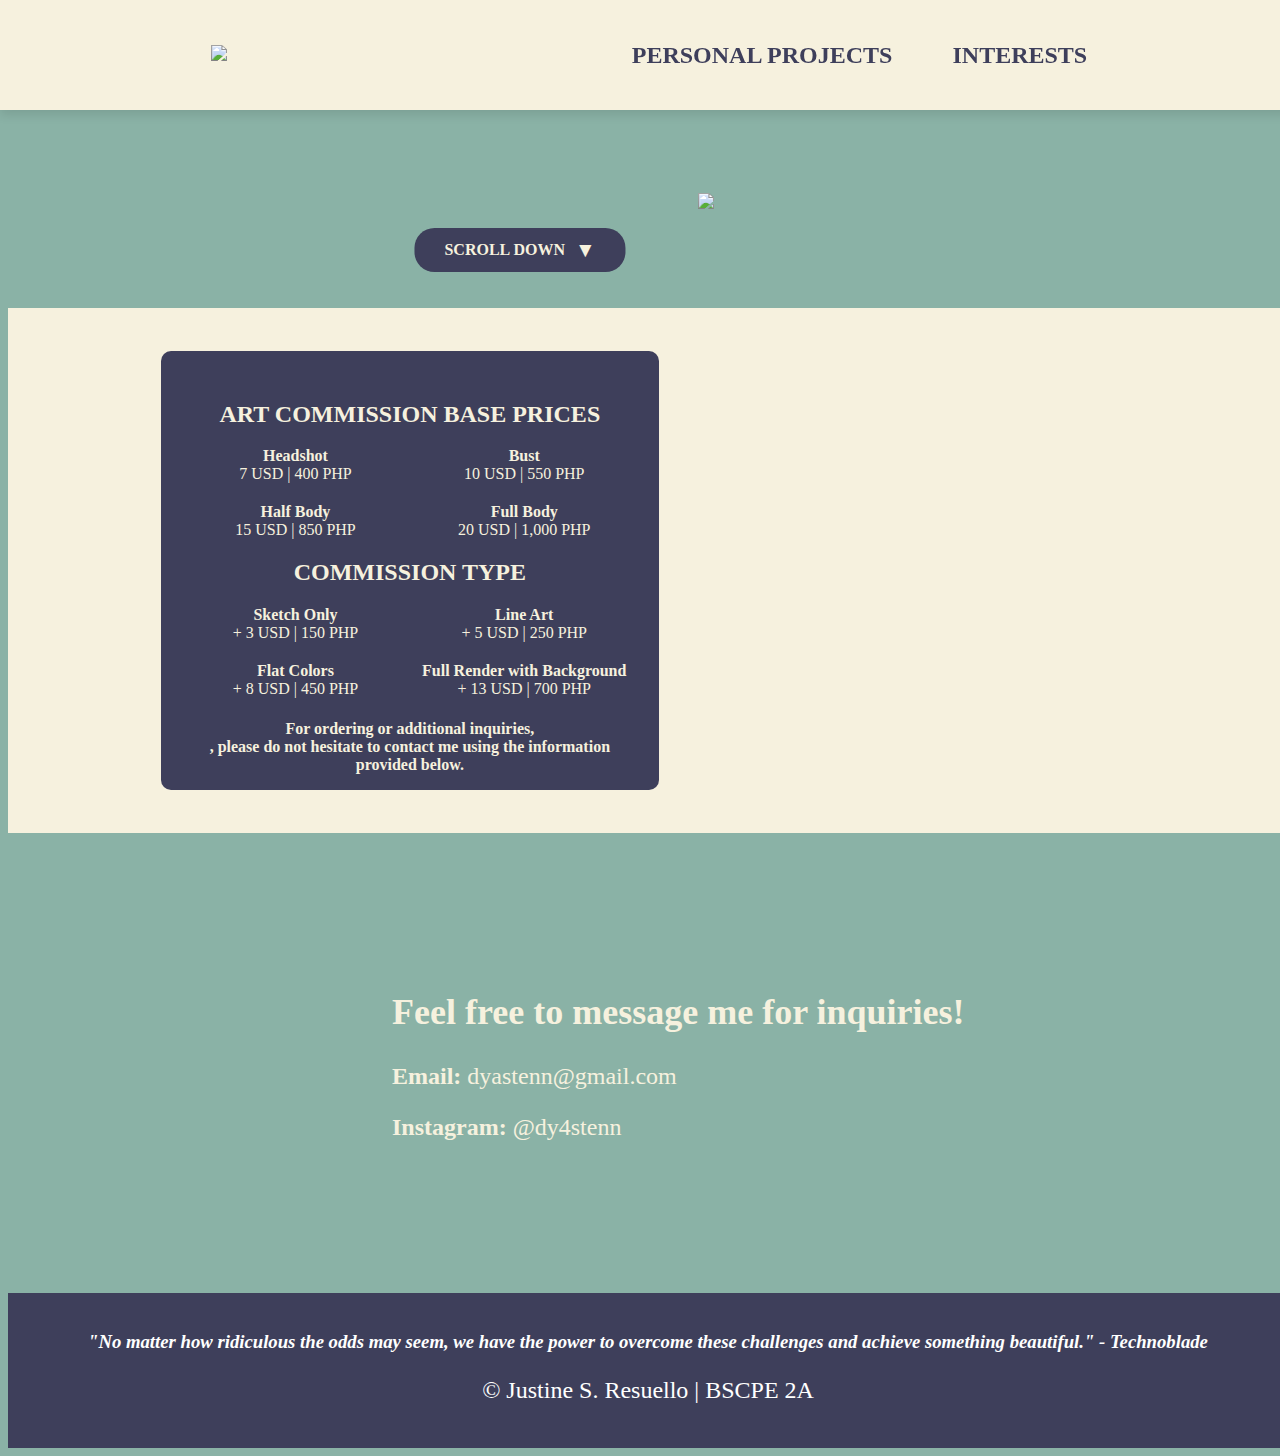
==== projects.html @ 7f59e0ba "Add files via upload" ====
<!DOCTYPE html>
<html lang="en">
<head>
    <meta charset="UTF-8">
    <meta name="viewport" content="width=device-width, initial-scale=1.0">
    <title>Resuello - Portfolio</title>
    <link rel="stylesheet" href="pstyles.css">
</head>
<body>

    <header>
        <nav>
            <a href="index.html"><img src="/MidtermExam/images/logo.png"></a>
            <ul>
                <li><a href="projects.html">PERSONAL PROJECTS</a></li>
                <li><a href="interests.html">INTERESTS</a></li>
            </ul>
        </nav>
    </header>
    
    <main>

        <section id="projects">
            <div class="projects-container">
                <img src="/MidtermExam/images/projects.png">
                <div class="scroll-down">
                    <span>SCROLL DOWN</span>
                    <div class="arrow">&#9660;</div>
                </div>
            </div>
        </section>
        
        <section id="commissions" class="commission-container">
            <div class="commission-prices">
                <h2>ART COMMISSION BASE PRICES</h2>
                <div class="price-grid">
                    <div class="price-item"><strong>Headshot</strong><br>7 USD | 400 PHP</div>
                    <div class="price-item"><strong>Bust</strong><br>10 USD | 550 PHP</div>
                    <div class="price-item"><strong>Half Body</strong><br>15 USD | 850 PHP</div>
                    <div class="price-item"><strong>Full Body</strong><br>20 USD | 1,000 PHP</div>
                </div>
                <h2>COMMISSION TYPE</h2>
                <div class="price-grid">
                    <div class="price-item"><strong>Sketch Only</strong><br>+ 3 USD | 150 PHP</div>
                    <div class="price-item"><strong>Line Art</strong><br>+ 5 USD | 250 PHP</div>
                    <div class="price-item"><strong>Flat Colors</strong><br>+ 8 USD | 450 PHP </div>
                    <div class="price-item"><strong>Full Render with Background</strong><br>+ 13 USD | 700 PHP</div>
                </div>
                <h4>For ordering or additional inquiries, 
                    <br>, please do not hesitate to contact me using the information provided below.</h4>
            </div>

            <div class="slideshow-container">
                <div class="slide fade"><img src="/MidtermExam/images/img1.png"></div>
                <div class="slide fade"><img src="/MidtermExam/images/img2.png"></div>
                <div class="slide fade"><img src="/MidtermExam/images/img3.png"></div>
                <div class="slide fade"><img src="/MidtermExam/images/img1.png"></div>
                <div class="slide fade"><img src="/MidtermExam/images/img2.png"></div>
                <div class="slide fade"><img src="/MidtermExam/images/img3.png"></div>
            </div>
        </section>
        
        <section id="contact">
            <h2>Feel free to message me for inquiries!</h2>
            <p><strong>Email: </strong>dyastenn@gmail.com</p>
            <p><strong>Instagram: </strong>@dy4stenn</p>
        </section>

    </main>

    <footer>
        <h3><i>"No matter how ridiculous the odds may seem, we have the power 
            to overcome these challenges and achieve something beautiful." - Technoblade</i></h3>
        <p>&copy; Justine S. Resuello | BSCPE 2A</p>
    </footer>
</body>
</html>
---- pstyles.css ----
html {
    box-sizing: border-box;
}

body {
    font-family: 'Lucida Sans', 'Lucida Sans Regular', 'Lucida Grande', 'Lucida Unicode';
    background: #8ab2a6;
    color: #f6f1de;
    width: 100%;
    overflow-x: hidden;
    max-width: 100%;
}

p {
    font-size: 1.5rem;
}

header {
    position: fixed;
    top: 0;
    left: 0;
    width: 100%;
    background: #f6f1de;
    padding: 1.5%;
    z-index: 1000;
    box-shadow: 0px 5px 10px #0000001a;
}

nav {
    display: flex;
    justify-content: space-between;
    align-items: center;
    max-width: 100%;
    padding: 0.5% 15%;
}

nav a img {
    width: 120px;
    height: auto;
}

nav ul {
    display: flex;
    gap: 20px;
    list-style: none;
}

nav ul li {
    list-style: none;
}

nav ul li a {
    color: #3e3f5b;
    text-decoration: none;
    font-weight: bold;
    font-size: 1.5rem;
    padding: 1% 20px;
    transition: 0.3s ease;
    border-radius: 5px;
}

nav ul li a:hover {
    color: white;
    background: #3e3f5b;
    border-radius: 50px;
}

#projects {
    position: relative;
    text-align: center;
    width: 100%;
    padding: 95px 0;
}

.projects-container {
    height: auto;
    width: 67%;
    padding-top: 7%;
    padding-left: 21%;
}

.scroll-down {
    position: absolute;
    bottom: 12%;
    left: 40%;
    transform: translateX(-50%);
    background-color: #3e3f5b;
    padding: 10px 30px;
    border-radius: 20px;
    font-weight: bold;
    text-align: center;
    cursor: pointer;
    display: flex;
    align-items: center;
    gap: 10px;
}

.scroll-down .arrow {
    font-size: 1.3rem;
    color: #f6f1de;
}

#commissions {
    display: grid;
    grid-template-columns: 1fr 1fr;
    align-items: center;
    justify-content: center;
    gap: 30px;
    padding: 2%;
    width: 100%;
    background-color: #f6f1de;
}

.commission-prices {
    background-color: #3e3f5b;
    text-align: center;
    color: #f6f1de;
    padding: 30px;
    border-radius: 10px;
    width: 70%;
    height: 80%;
    justify-self: end;
}

.price-grid {
    display: grid;
    grid-template-columns: repeat(2, 1fr);
    gap: 20px;
    justify-content: center;
}

.slideshow-container {
    position: relative;
    height: 450px;
    display: flex;
    justify-content: center;
    align-items: center;
    width: 80%;
    justify-self: start;
}

.slide {
    position: absolute;
    width: 100%;
    opacity: 0;
    animation: fadeEffect 9s infinite;
}

.slide img {
    height: auto;
    border-radius: 10px;
    width: 100%;
}


@keyframes fadeEffect {
    0%, 100% { opacity: 0; }
    33.33% { opacity: 1; }
}

.slide:nth-child(1) { animation-delay: 0s; }
.slide:nth-child(2) { animation-delay: 6s; }
.slide:nth-child(3) { animation-delay: 9s; }
.slide:nth-child(4) { animation-delay: 12s; }
.slide:nth-child(5) { animation-delay: 15s; }
.slide:nth-child(6) { animation-delay: 18s; }

#contact {
    padding: 10%;
    margin-left: 20%;
    font-size: 1.5rem;
}

.container {
    width: 80%;
    margin: auto;
}

img {
    max-width: 100%;
    height: auto;
    font-size: 1.5rem;
}

footer {
    text-align: center;
    padding: 20px;
    background: #3e3f5b;
    color: white;
    font-size: 1rem;
}

@media screen and (max-width: 1024px) {
    nav {
        padding: 1% 5%;
    }

    .projects-container {
        width: 80%;
        padding-left: 10%;
    }

    #commissions {
        grid-template-columns: 1fr;
        text-align: center;
        gap: 20px;
    }

    .commission-prices,
    .slideshow-container {
        width: 80%;
        justify-self: center;
    }
}

@media screen and (max-width: 768px) {
    nav {
        padding: 1% 3%;
        flex-direction: column;
        align-items: center;
    }

    nav ul {
        flex-direction: column;
        gap: 10px;
        text-align: center;
        padding-top: 10px;
    }

    .projects-container {
        width: 90%;
        padding-left: 5%;
    }

    .scroll-down {
        bottom: 5%;
        left: 50%;
        font-size: 1rem;
        padding: 8px 20px;
    }

    .commission-prices,
    .slideshow-container {
        width: 90%;
    }

    #about {
        flex-direction: column;
        padding: 8%;
    }

    .details img {
        max-width: 100%;
    }
}

@media screen and (max-width: 480px) {
    body {
        font-size: 1rem;
    }

    nav a img {
        width: 90px;
    }

    .projects-container {
        width: 100%;
        padding-left: 0;
        text-align: center;
    }

    .scroll-down {
        bottom: 3%;
        font-size: 0.9rem;
        padding: 6px 15px;
    }

    .commission-prices,
    .slideshow-container {
        width: 100%;
    }

    #contact {
        padding: 5%;
        margin-left: 0;
        text-align: center;
    }
}
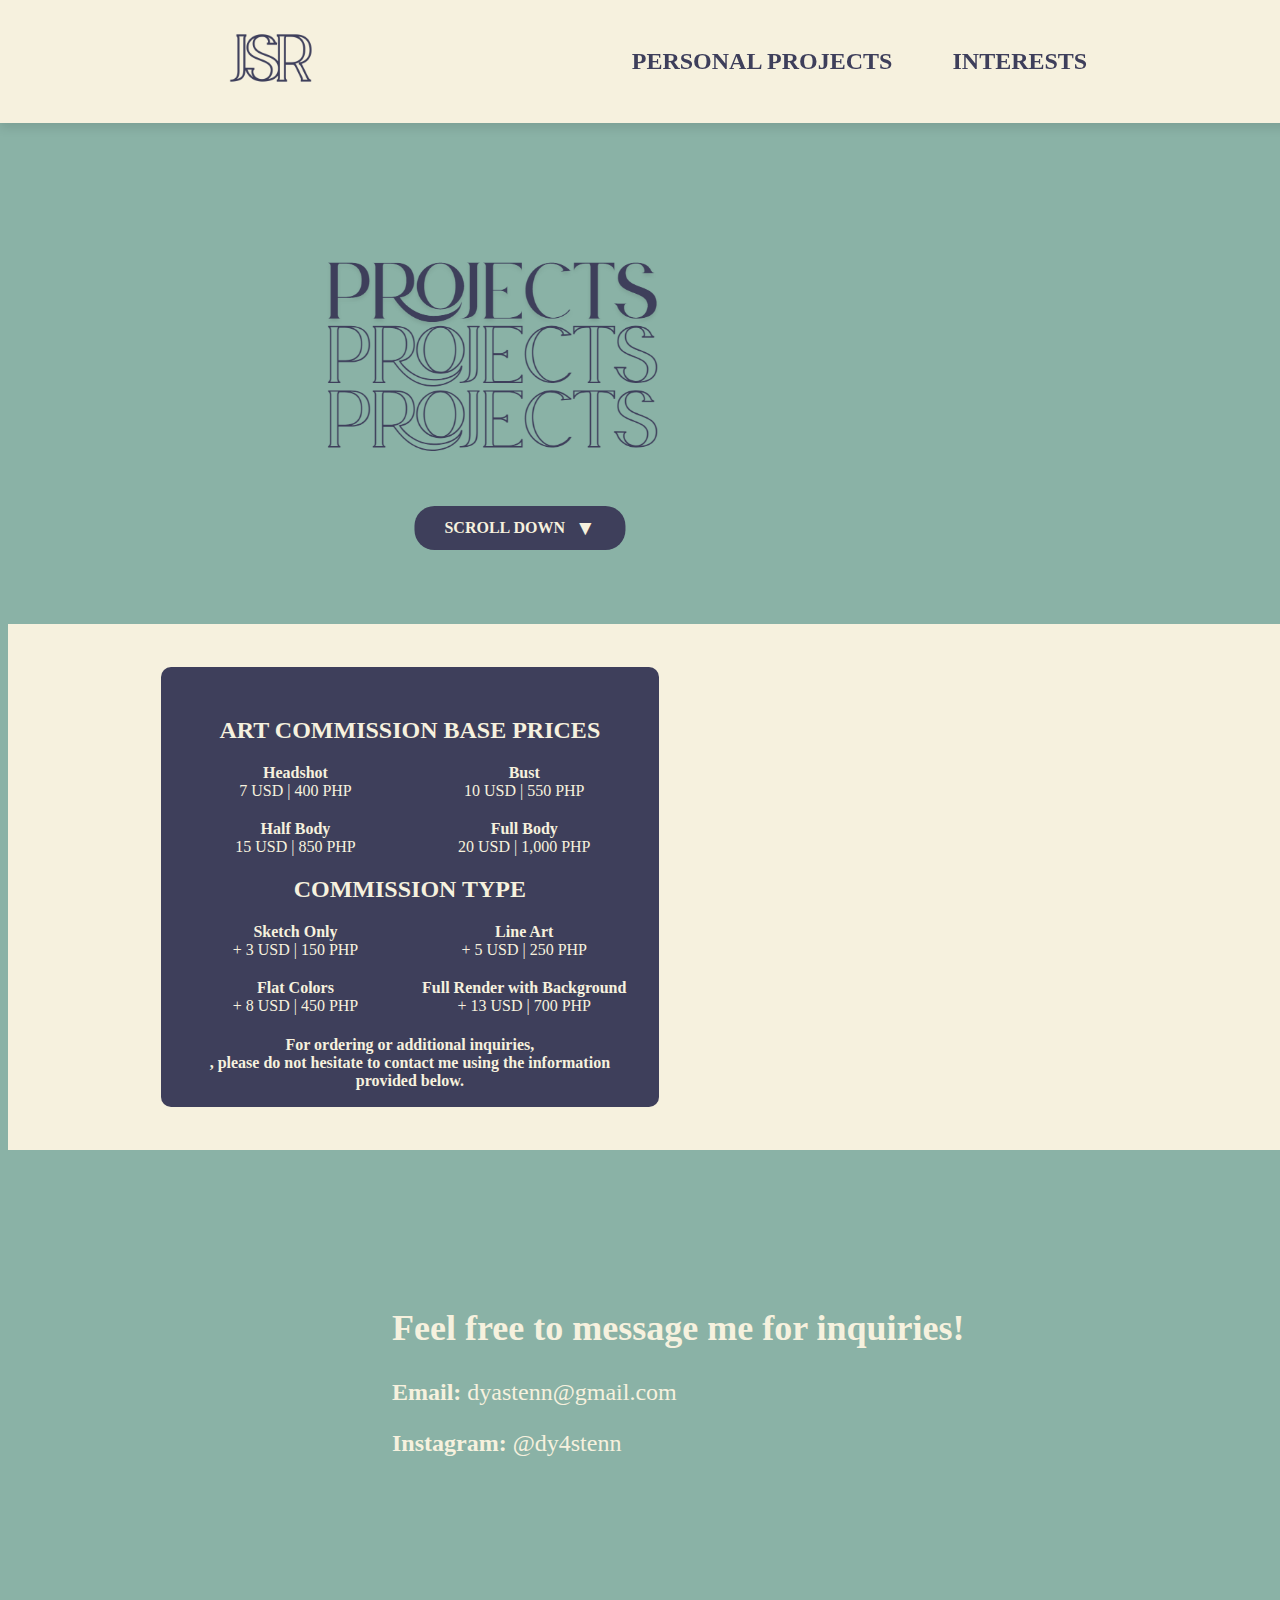
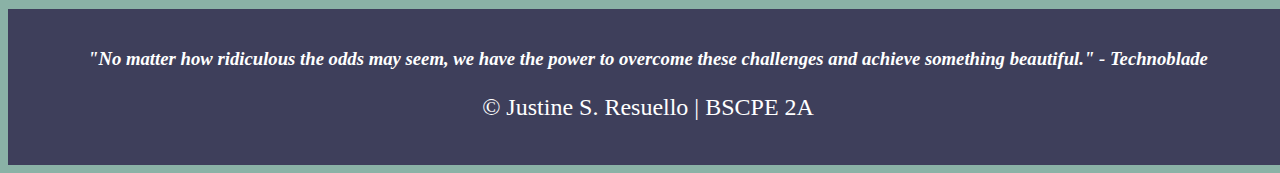
==== commit 6ddce4d6: "Update projects.html" ====
--- a/projects.html
+++ b/projects.html
@@ -10,7 +10,7 @@
 
     <header>
         <nav>
-            <a href="index.html"><img src="/MidtermExam/images/logo.png"></a>
+            <a href="index.html"><img src="images/logo.png"></a>
             <ul>
                 <li><a href="projects.html">PERSONAL PROJECTS</a></li>
                 <li><a href="interests.html">INTERESTS</a></li>
@@ -22,7 +22,7 @@
 
         <section id="projects">
             <div class="projects-container">
-                <img src="/MidtermExam/images/projects.png">
+                <img src="images/projects.png">
                 <div class="scroll-down">
                     <span>SCROLL DOWN</span>
                     <div class="arrow">&#9660;</div>
@@ -51,12 +51,12 @@
             </div>
 
             <div class="slideshow-container">
-                <div class="slide fade"><img src="/MidtermExam/images/img1.png"></div>
-                <div class="slide fade"><img src="/MidtermExam/images/img2.png"></div>
-                <div class="slide fade"><img src="/MidtermExam/images/img3.png"></div>
-                <div class="slide fade"><img src="/MidtermExam/images/img1.png"></div>
-                <div class="slide fade"><img src="/MidtermExam/images/img2.png"></div>
-                <div class="slide fade"><img src="/MidtermExam/images/img3.png"></div>
+                <div class="slide fade"><img src="images/img1.png"></div>
+                <div class="slide fade"><img src="images/img2.png"></div>
+                <div class="slide fade"><img src="images/img3.png"></div>
+                <div class="slide fade"><img src="images/img1.png"></div>
+                <div class="slide fade"><img src="images/img2.png"></div>
+                <div class="slide fade"><img src="images/img3.png"></div>
             </div>
         </section>
         
@@ -74,4 +74,4 @@
         <p>&copy; Justine S. Resuello | BSCPE 2A</p>
     </footer>
 </body>
-</html>+</html>
